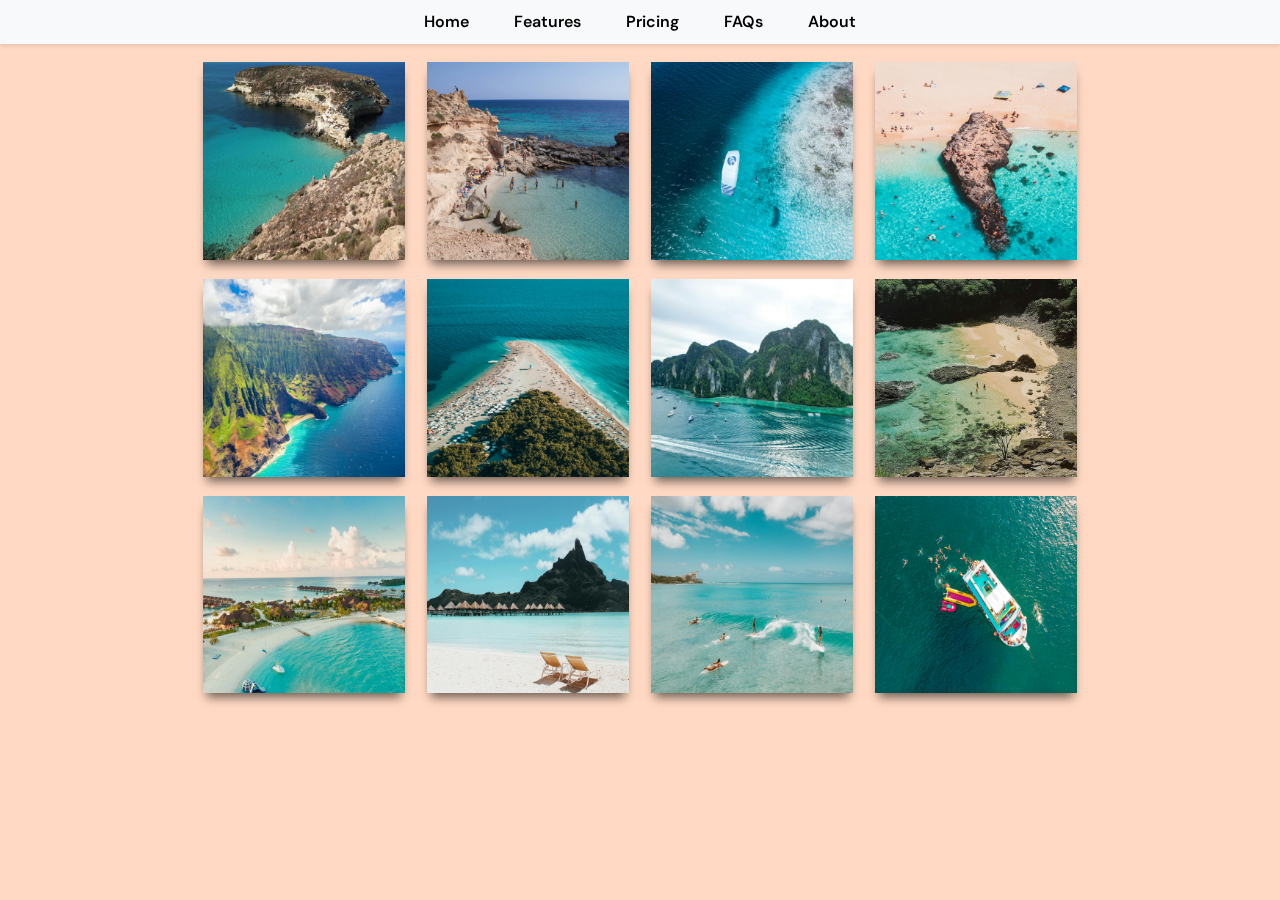
==== Ocean.html @ 65bb9dda "first commit" ====
<!DOCTYPE html>
<html lang="es">
<head>
     <meta http-equiv="Content-Type" content="text/html; charset=UTF-8">
     <meta name="viewport" content="width=device-width, initial-scale=1.0">
     <meta http-equiv="X-UA-Compatible" content="ie=edge">
     <title>Pexels - Ocean Photos</title>
     
     <link rel="stylesheet" href="https://cdnjs.cloudflare.com/ajax/libs/materialize/1.0.0/css/materialize.min.css">

     <!-- Estilos CSS -->
     <link rel="stylesheet" href="Css/Ocean.css">
     
</head>
<body>
     <header class="d-flex justify-content-center py-3">
          <ul class="nav nav-pills">
            <li class="nav-item"><a href="index.html" class="nav-link">Home</a></li>
            <li class="nav-item"><a href="#" class="nav-link">Features</a></li>
            <li class="nav-item"><a href="#" class="nav-link">Pricing</a></li>
            <li class="nav-item"><a href="#" class="nav-link">FAQs</a></li>
            <li class="nav-item"><a href="#" class="nav-link">About</a></li>
          </ul>
        </header>

     <main class="container">
          <div class="row">
               <div class="col s12 center-align">
                    <h1 class="titulo"></h1>
               </div>
          </div>

          <div class="row galeria">
               <div class="col s12 m4 l3">
                    <div class="material-placeholder">
                         <a href="1_RabbitBeach.html">
                         <img src="Ocean/img/1_Rabbit-Beach.jpg" alt=" Rabbit Beach" class="responsive-img materialboxed" data-caption="Lorem ipsum dolor sit amet, consectetur adipisicing elit.">
                    </div></a>
               </div>
               
               <div class="col s12 m4 l3">
                    <div class="material-placeholder">
                         <a href="2_Formentera.html">
                         <img src="Ocean/img/2_Formentera.jpg" alt=" Formentera" class="responsive-img materialboxed" data-caption="Lorem ipsum dolor sit amet, consectetur adipisicing elit.">
                    </div></a>
               </div>
               
               <div class="col s12 m4 l3">
                    <a href="3_LosRoques.html">
                    <div class="material-placeholder"><img src="Ocean/img/3_Los-Roques.jpg" alt=" Los-Roques" class="responsive-img materialboxed" data-caption="Lorem ipsum dolor sit amet, consectetur adipisicing elit."></div>
               </div></a>
               
               <div class="col s12 m4 l3">
                    <a href="4_BigBrownRock.html">
                    <div class="material-placeholder"><img src="Ocean/img/4_Big-Brown-Rock.jpg" alt=" Big Brown Rock" class="responsive-img materialboxed" data-caption="Lorem ipsum dolor sit amet, consectetur adipisicing elit."></div>
               </div></a>
               
               
               <div class="col s12 m4 l3">
                    <a href="5_Kauai.html">
                    <div class="material-placeholder"><img src="Ocean/img/5_Kauai.jpg" alt=" Kauai" class="responsive-img materialboxed" data-caption="Lorem ipsum dolor sit amet, consectetur adipisicing elit."></div>
               </div></a>
               
               
               <div class="col s12 m4 l3">
                    <a href="6_GoldenHornBeach.html">
                    <div class="material-placeholder"><img src="Ocean/img/6_Golden-Horn Beach.jpg" alt=" Golden Horn Beach" class="responsive-img materialboxed" data-caption="Lorem ipsum dolor sit amet, consectetur adipisicing elit."></div>
               </div></a>
               
               
               <div class="col s12 m4 l3">
                    <a href="7_PhiPhiIslands.html">
                    <div class="material-placeholder"><img src="Ocean/img/7_Phi-Phi-Islands.jpg" alt=" Phi Phi Islands" class="responsive-img materialboxed" data-caption="Lorem ipsum dolor sit amet, consectetur adipisicing elit."></div>
               </div></a>
               
               
               <div class="col s12 m4 l3">
                    <a href="8_SanchoBeach.html">
                    <div class="material-placeholder"><img src="Ocean/img/8_Sancho-Beach.jpg" alt=" Sancho Beach" class="responsive-img materialboxed" data-caption="Lorem ipsum dolor sit amet, consectetur adipisicing elit."></div>
               </div></a>
               
               <div class="col s12 m4 l3">
                    <a href="9_Maldives.html">
                    <div class="material-placeholder"><img src="Ocean/img/9_Maldives.jpg" alt=" Maldives" class="responsive-img materialboxed" data-caption="Lorem ipsum dolor sit amet, consectetur adipisicing elit."></div>
               </div></a>
               
               <div class="col s12 m4 l3">
                    <a href="10_FrenchPolynesia.html">
                    <div class="material-placeholder"><img src="Ocean/img/10_French-Polynesia.jpg" alt=" French Polynesia" class="responsive-img materialboxed" data-caption="Lorem ipsum dolor sit amet, consectetur adipisicing elit."></div>
               </div></a>
               
               <div class="col s12 m4 l3">
                    <a href="11_Hawaii.html">
                    <div class="material-placeholder"><img src="Ocean/img/11_Hawaii.jpg" alt=" Hawaii" class="responsive-img materialboxed" data-caption="Lorem ipsum dolor sit amet, consectetur adipisicing elit."></div>
               </div></a>
               
               <div class="col s12 m4 l3">
                    <a href="12_ArraialDoCabo.html">
                    <div class="material-placeholder"><img src="Ocean/img/12_Arraial-do-Cabo.jpg" alt=" Arraial do Cabo" class="responsive-img materialboxed" data-caption="Lorem ipsum dolor sit amet, consectetur adipisicing elit."></div>
               </div></a>
          </div>
     </main>

     <script src="https://cdnjs.cloudflare.com/ajax/libs/materialize/1.0.0/js/materialize.min.js"></script>

</body>
</html>
---- Css/Ocean.css ----
/* Google Fonts */
    @import url('https://fonts.googleapis.com/css2?family=DM+Sans:ital,opsz,wght@0,9..40,100..1000;1,9..40,100..1000&display=swap');

    /* Variables CSS */
    :root {
        --font: "DM Sans", sans-serif;
        --salmon: #ffd9c3;
        --black: #171212;
        --white: #efebeb;
        --blue: #007bff;
    }

    /* Reset CSS */
    * {
        margin: 0;
        padding: 0;
        box-sizing: border-box;
        font-family: var(--font);
    }

    body {
        width: 100vw;
        height: 100vh;
        display: flex;
        flex-direction: column;
        align-items: center;
        background-color: var(--salmon);
    }

    /* Header */
    header {
        width: 100%;
        background-color: #f8f9fa;
        box-shadow: 0 2px 4px rgba(0, 0, 0, 0.1);
        padding: 10px 0;
        text-align: center;
        position: fixed;
        top: 0;
        left: 0;
        z-index: 1000;
        
    }

    .nav {
        display: flex;
        justify-content: center;
        align-items: center;
        gap: 15px;
        list-style: none;
        
    }

    .nav-pills .nav-link {
        font-size: 16px;
        font-weight: 600; /* หรือใช้ font-weight: 700; */
        text-decoration: none; /* ลบเส้นใต้ */
        color: #000000;
        padding: 10px 15px;
        border-radius: 8px;
        transition: all 0.3s ease-in-out;
        position: relative;
        
    }

    .nav-pills .nav-link:hover {
        background-color: #007bff;
        color: white;
    }

    .nav-pills .nav-link.active {
        background-color: #0056b3;
        color: white;
    }

    .nav-pills .nav-link::after {
        content: "";
        position: absolute;
        width: 100%;
        height: 3px;
        background-color: var(--blue);
        left: 0;
        bottom: -5px;
        opacity: 0;
        transition: opacity 0.3s ease-in-out, transform 0.3s ease-in-out;
        transform: scaleX(0);
        
    }

    .nav-pills .nav-link:hover::after {
        opacity: 1;
        transform: scaleX(1);
        
    }
    
    .nav-pills .nav-link:hover::after {
        opacity: 1;
        transform: scaleX(1);
        
    }

/* ซ่อนสัญลักษณ์ Zoom ที่ปรากฏโดยใช้ Materialize */
.materialboxed {
     cursor: pointer;
 }
 
 /* เมื่อเมาส์ชี้ที่รูปภาพจะทำให้ไม่มีสัญลักษณ์ zoom */
 .material-placeholder img:hover {
     transform: scale(1.01); /* ขยายรูปเล็กน้อยเมื่อชี้ */
 }
 
 .material-placeholder img {
     transition: transform 0.3s ease-in-out;
 }
 
 /* เมื่อเมาส์ชี้ที่รูปภาพ */
 .material-placeholder img:hover {
     transform: scale(1.01); /* ขยายรูปเล็กน้อยเมื่อเมาส์ชี้ */
 }
 
 
 

.titulo {
     font-size: 55px;
     text-transform: uppercase;
     letter-spacing: 7px;
}

.galeria img {
     box-shadow: 0 8px 10px -4px rgba(0,0,0,.6);
     border-radius: 0;
}


.galeria .col {
     margin-bottom: 19px;
}

@media screen and (max-width: 600px){
     .materialbox-caption {
          width: 90%;
     }
}

@media screen and (max-width: 992px){
     .materialbox-caption {
          width: 70%;
     }
}
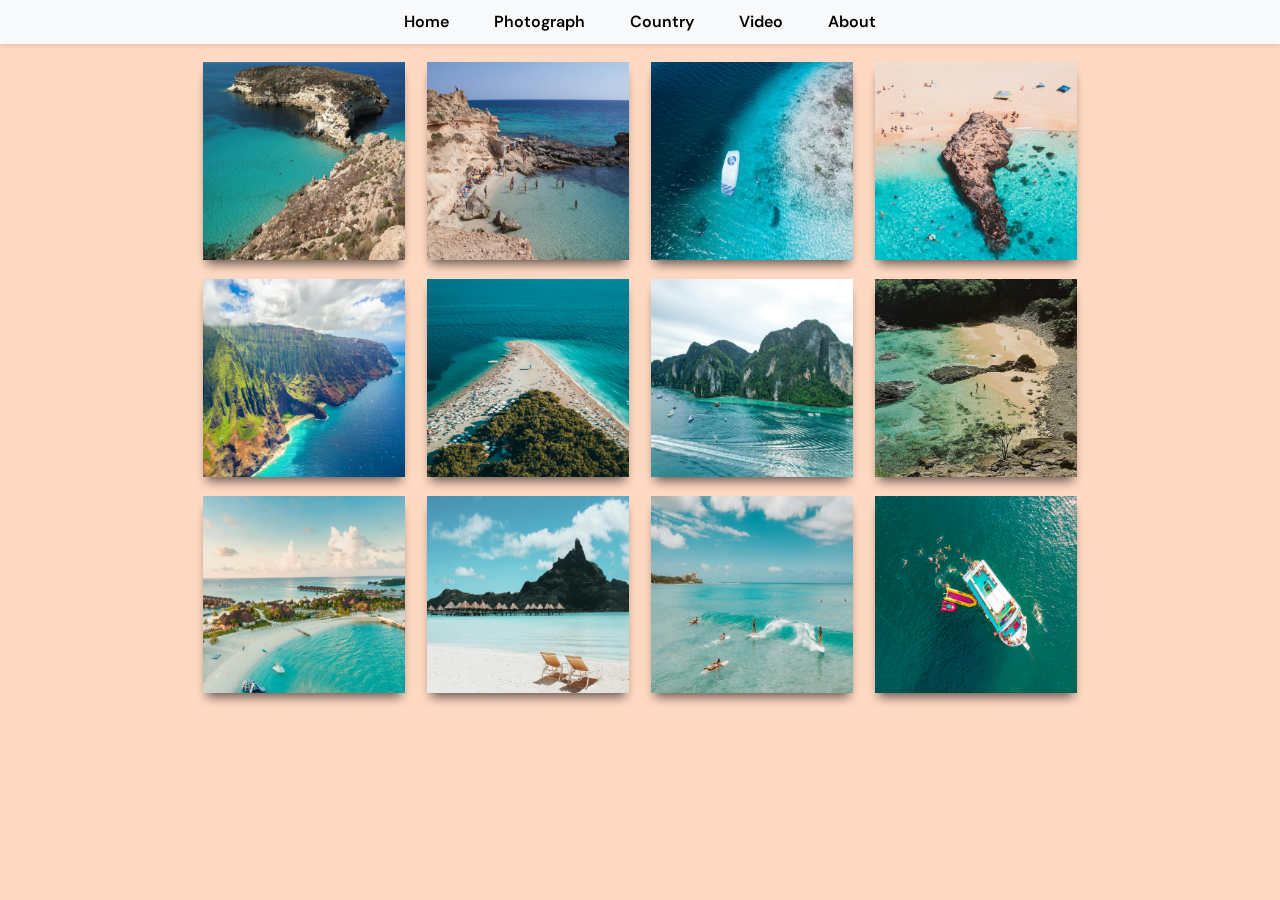
==== commit fa951b32: "edit NaturePhotoGallery Ocean.html" ====
--- a/Ocean.html
+++ b/Ocean.html
@@ -16,9 +16,9 @@
      <header class="d-flex justify-content-center py-3">
           <ul class="nav nav-pills">
             <li class="nav-item"><a href="index.html" class="nav-link">Home</a></li>
-            <li class="nav-item"><a href="#" class="nav-link">Features</a></li>
-            <li class="nav-item"><a href="#" class="nav-link">Pricing</a></li>
-            <li class="nav-item"><a href="#" class="nav-link">FAQs</a></li>
+            <li class="nav-item"><a href="Ocean.html" class="nav-link">Photograph</a></li>
+            <li class="nav-item"><a href="#" class="nav-link">Country</a></li>
+            <li class="nav-item"><a href="#" class="nav-link">Video</a></li>
             <li class="nav-item"><a href="#" class="nav-link">About</a></li>
           </ul>
         </header>
